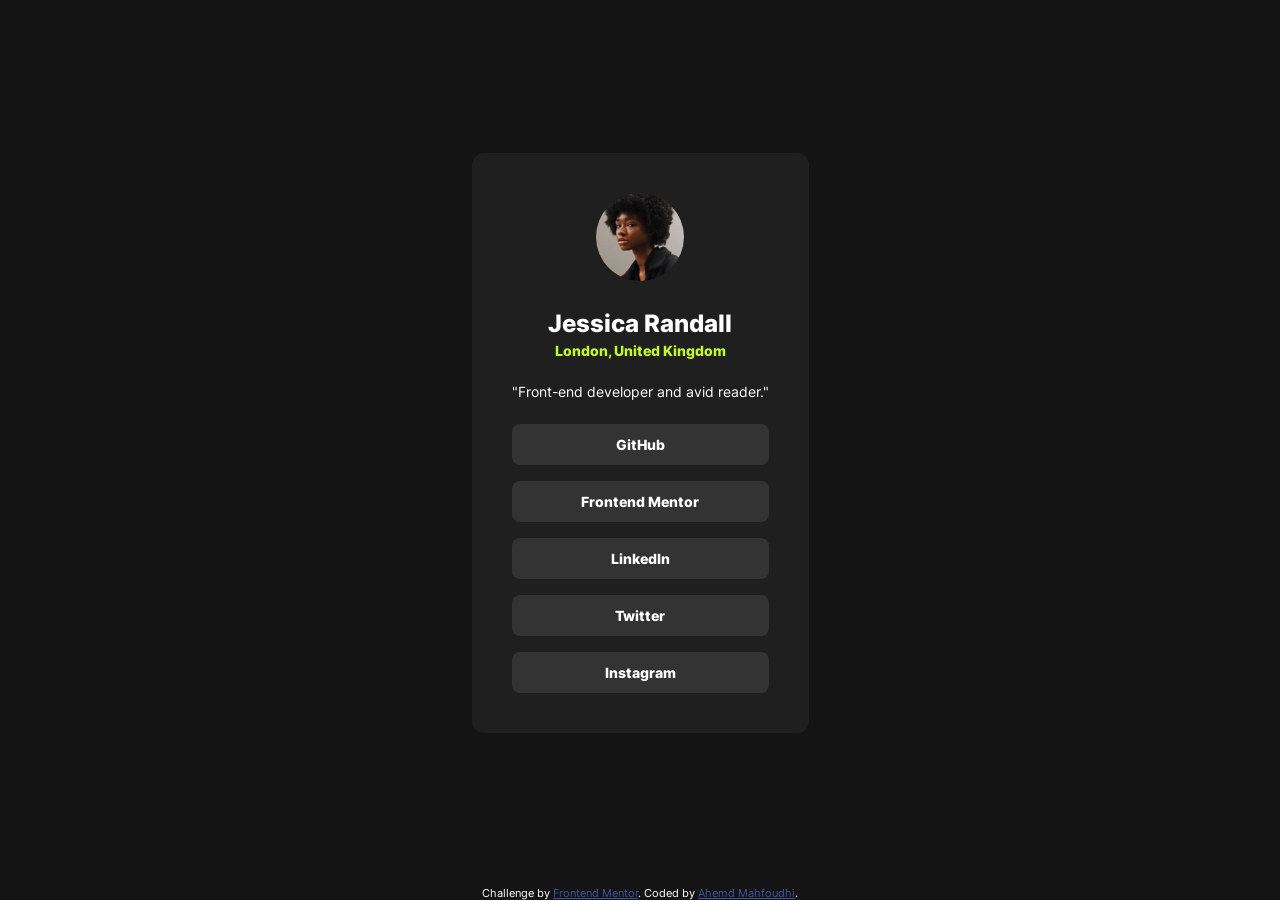
==== social-links-profile/index.html @ 66cd3255 "feat: add solution ot social links challenge" ====
<!DOCTYPE html>
<html lang="en">

<head>
  <meta charset="UTF-8">
  <meta name="viewport" content="width=device-width, initial-scale=1.0">
  <!-- displays site properly based on user's device -->

  <link rel="icon" type="image/png" sizes="32x32" href="./assets/images/favicon-32x32.png">
  <link rel="stylesheet" href="style.css">
  <title>Frontend Mentor | Social links profile</title>

  <!-- Feel free to remove these styles or customise in your own stylesheet 👍 -->
  <style>
    .attribution {
      font-size: 11px;
      text-align: center;
    }

    .attribution a {
      color: hsl(228, 45%, 44%);
    }
  </style>
</head>

<body>
  <main>
    <article class="card">
      <div class="avatar">
        <img src="./assets/images/avatar-jessica.jpeg" alt="Jessica Randall's profile picture">
      </div>
      <div class="personal-info">
        <h1>Jessica Randall</h1>
        <p>London, United Kingdom</p>
      </div>
      <p class="position">
        "Front-end developer and avid reader."
      </p>
      <div class="social-links type-caption-strong">
        <a href="https://www.github.com/ahmedmahfoudhi" target="_blank" rel="noopener noreferrer">GitHub</a>
        <a href="#" target="_blank" rel="noopener noreferrer">Frontend Mentor</a>
        <a href="https://www.linkedin.com/in/ahmed-mahfoudhi" target="_blank" rel="noopener noreferrer">LinkedIn</a>
        <a href="#" target="_blank" rel="noopener noreferrer">Twitter</a>
        <a href="#" target="_blank" rel="noopener noreferrer">Instagram</a>
      </div>

    </article>
  </main>
  <footer>
    <div class="attribution">
      Challenge by <a href="https://www.frontendmentor.io?ref=challenge" target="_blank">Frontend Mentor</a>.
      Coded by <a href="https://www.linkedin.com/in/ahmed-mahfoudhi">Ahemd Mahfoudhi</a>.
    </div>
  </footer>
</body>

</html>
---- social-links-profile/style.css ----
@font-face {
    font-family: 'Inter';
    src: url('./assets/fonts/Inter-VariableFont_slnt,wght.ttf') format('truetype');
    font-weight: 100 900;
    font-style: normal;
}

:root {
    --gray-900: #141414;
    --gray-800: #1F1F1F;
    --gray-700: #333333;
    --green: #C4F82A;
    --white: #FFFFFF;

    --spacing-500: 40px;
    --spacing-300: 24px;
    --spacing-150: 12px;
    --spacing-100: 8px;
    --spacing-50: 4px;

    --font-family: "Inter", system-ui, -apple-system, "Segoe UI", Roboto, Arial, sans-serif;

    --fw-bold: 800;
    --fw-medium: 600;

    --lh-150: 1.5;

    --ls-0: 0;

    --fs-24: 24px;
    --fs-14: 14px;
}

*, *::before, *::after{
    margin: 0;
    padding: 0;
    box-sizing: border-box;
}

body {
  min-height: 100vh;
  display: grid;
  place-items: center;
  grid-template-rows: 1fr auto;
  font-family: var(--font-family);
  background-color: var(--gray-900);
  color: var(--white);
}

.card {
  margin: 0 auto;
  display: flex;
  flex-direction: column;
  gap: var(--spacing-300);
  align-items: center;
  background-color: var(--gray-800);
  padding: var(--spacing-500);
  border-radius: var(--spacing-150);
  text-align: center;
}

.avatar img {
  height: 88px;
  width: 88px;
  border-radius: 50%;
}

.personal-info h1 {
  font-size: var(--fs-24);
  font-weight: var(--fw-bold);
}

.personal-info p {
  color: var(--green);
  margin-top: var(--spacing-50);
  font-size: var(--fs-14);
  font-weight: var(--fw-bold);
}

.position {
  font-size: var(--fs-14);
}

.social-links {
  display: flex;
  flex-direction: column;
  gap: 1rem;
  width: 100%;
}

.social-links a {
  background-color: var(--gray-700);
  border-radius: 8px;
  padding: var(--spacing-150);
  font-weight: var(--fw-bold);
  font-size: var(--fs-14);
  text-decoration: none;
  color: var(--white);
  
}

.social-links a:hover {
  background-color: var(--green);
  color: var(--gray-700);
}
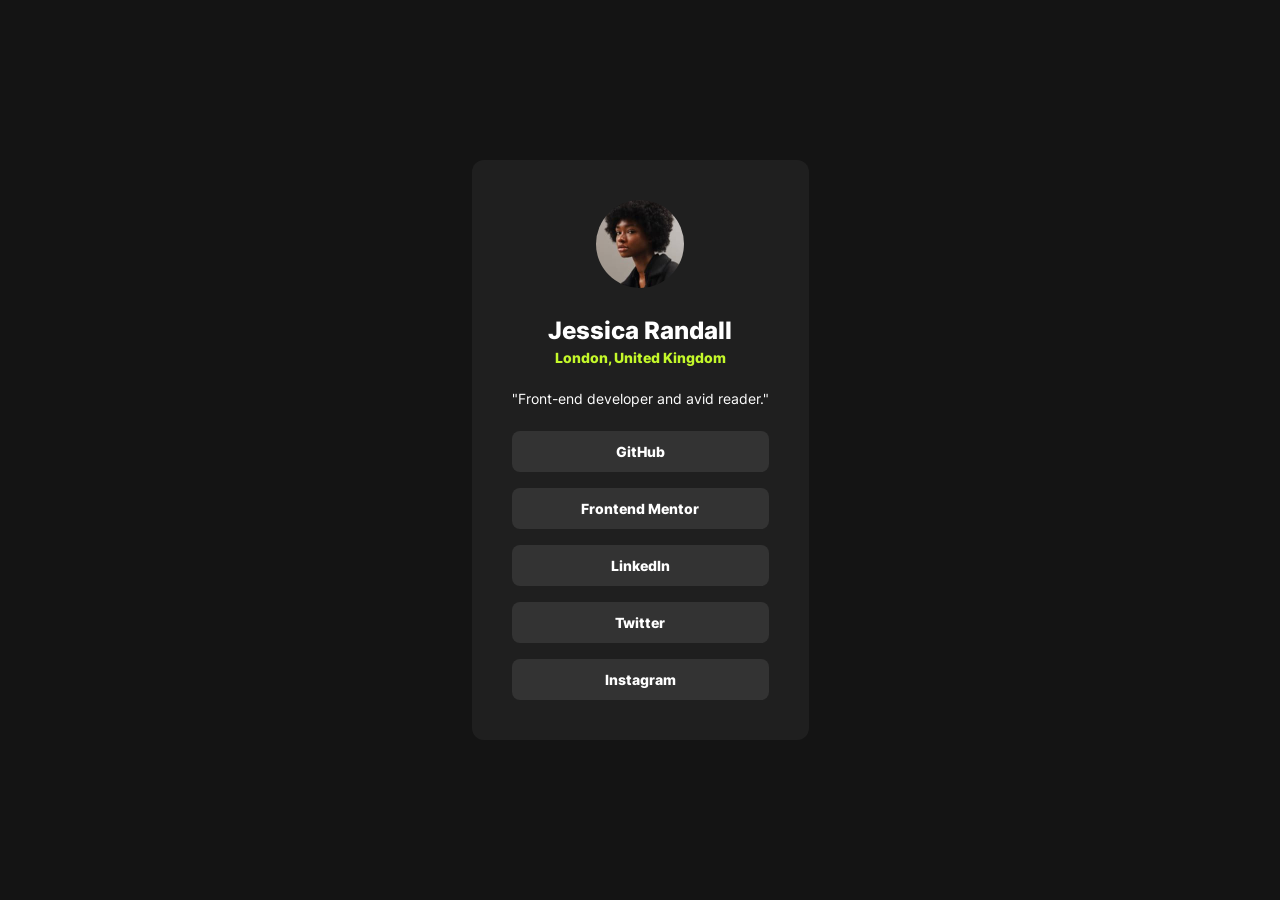
==== commit c714eea2: "fix: accessbility issues" ====
--- a/social-links-profile/index.html
+++ b/social-links-profile/index.html
@@ -36,22 +36,20 @@
       <p class="position">
         "Front-end developer and avid reader."
       </p>
-      <div class="social-links type-caption-strong">
-        <a href="https://www.github.com/ahmedmahfoudhi" target="_blank" rel="noopener noreferrer">GitHub</a>
-        <a href="#" target="_blank" rel="noopener noreferrer">Frontend Mentor</a>
-        <a href="https://www.linkedin.com/in/ahmed-mahfoudhi" target="_blank" rel="noopener noreferrer">LinkedIn</a>
-        <a href="#" target="_blank" rel="noopener noreferrer">Twitter</a>
-        <a href="#" target="_blank" rel="noopener noreferrer">Instagram</a>
-      </div>
+      <nav area-label="Social media links" class="social-links type-caption-strong">
+        <ul>
+          <li><a href="https://www.github.com/ahmedmahfoudhi" target="_blank" rel="noopener noreferrer">GitHub</a></li>
+          <li><a href="https://www.frontendmentor.io" target="_blank" rel="noopener noreferrer">Frontend Mentor</a></li>
+          <li><a href="https://www.linkedin.com/in/ahmed-mahfoudhi" target="_blank"
+              rel="noopener noreferrer">LinkedIn</a></li>
+          <li><a href="https://www.twitter.com" target="_blank" rel="noopener noreferrer">Twitter</a></li>
+          <li><a href="https://www.instagram.com" target="_blank" rel="noopener noreferrer">Instagram</a></li>
+        </ul>
+      </nav>
 
     </article>
   </main>
-  <footer>
-    <div class="attribution">
-      Challenge by <a href="https://www.frontendmentor.io?ref=challenge" target="_blank">Frontend Mentor</a>.
-      Coded by <a href="https://www.linkedin.com/in/ahmed-mahfoudhi">Ahemd Mahfoudhi</a>.
-    </div>
-  </footer>
+
 </body>
 
 </html>
--- a/social-links-profile/style.css
+++ b/social-links-profile/style.css
@@ -82,10 +82,14 @@
 }
 
 .social-links {
+  width: 100%;
+}
+
+.social-links ul{
+  list-style-type: none;
   display: flex;
   flex-direction: column;
   gap: 1rem;
-  width: 100%;
 }
 
 .social-links a {
@@ -96,7 +100,9 @@
   font-size: var(--fs-14);
   text-decoration: none;
   color: var(--white);
-  
+  display: inline-block;
+  width: 100%;
+
 }
 
 .social-links a:hover {
